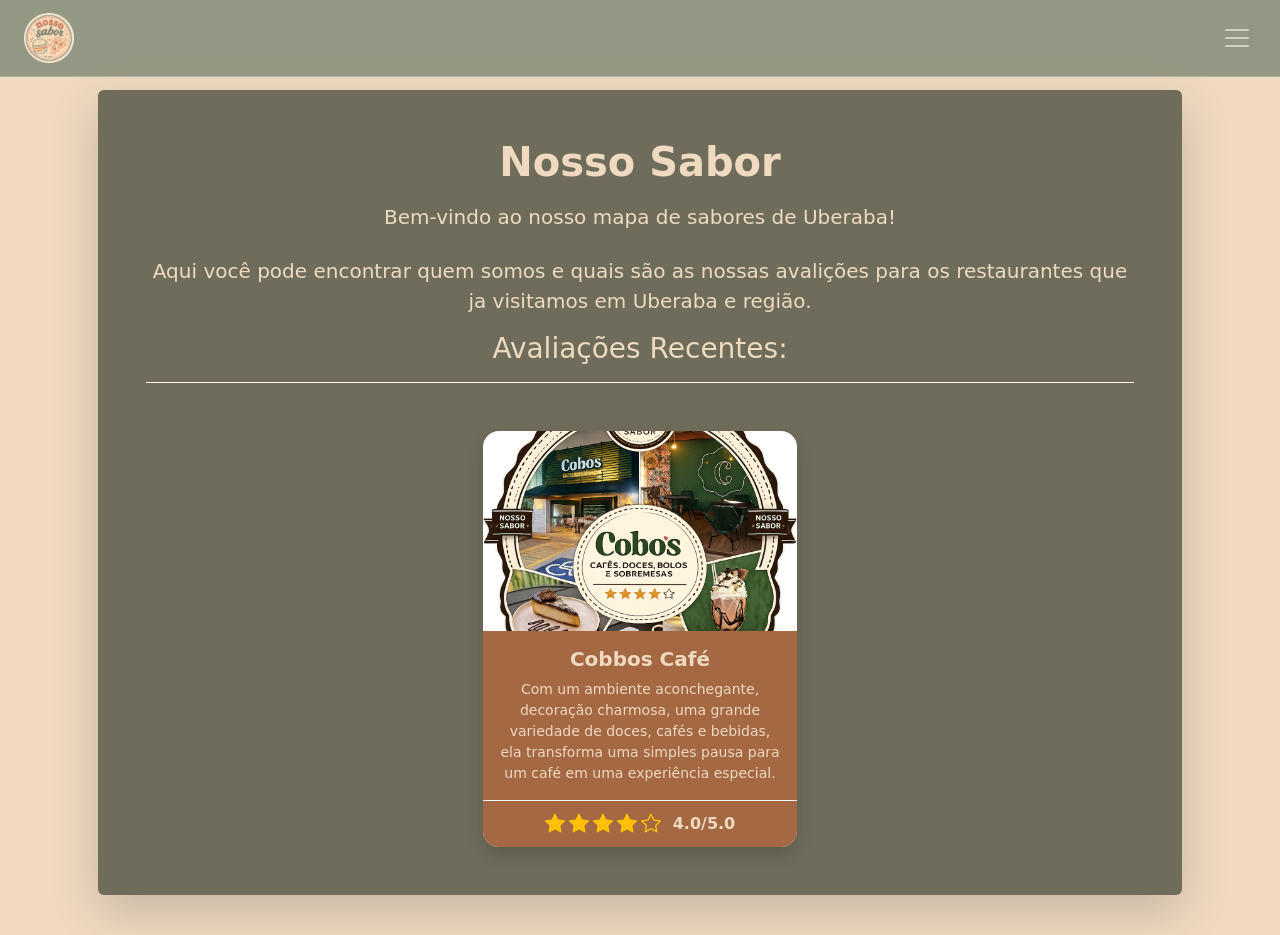
==== index.html @ 0177369b "Inicial Commit" ====
<!DOCTYPE html>
<html lang="pt-br">

<head>
    <meta charset="UTF-8">
    <meta name="viewport" content="width=device-width, initial-scale=1.0">
    <title>Nosso Sabor</title>
    <link href="https://cdn.jsdelivr.net/npm/bootstrap@5.3.8/dist/css/bootstrap.min.css" rel="stylesheet"
        integrity="sha384-sRIl4kxILFvY47J16cr9ZwB07vP4J8+LH7qKQnuqkuIAvNWLzeN8tE5YBujZqJLB" crossorigin="anonymous">
    <script src="/js/navbar.js" defer></script>
    <script src="/js/container-base.js" defer></script>
    <script src="/js/card-restaurante.js" defer></script>
    <link rel="stylesheet" href="https://cdn.jsdelivr.net/npm/bootstrap-icons@1.11.3/font/bootstrap-icons.min.css">


    <link rel="icon" type="image/x-icon" href="/src/icone_nossosabor.png">
</head>

<body style="background-color: #efdac1;">
    <header>
        <navbar-component></navbar-component>
    </header>
    <container-base>
        <p class="lead mb-0">Bem-vindo ao nosso mapa de sabores de Uberaba!</p>
        <br>
        <p class="lead mb-0 ">Aqui você pode encontrar quem somos e quais são as nossas avalições para os
            restaurantes que ja visitamos em Uberaba e região.</p>
        <h3 class="mb-4 border-bottom border-light pb-3 pt-3">Avaliações Recentes:</h3>
        <div class="row g-4 justify-content-center pt-4">
            <card-restaurante img="/src/cobos.png" nome="Cobbos Café"
                descricao="Com um ambiente aconchegante, decoração charmosa, uma grande variedade de doces, cafés e bebidas, ela transforma uma simples pausa para um café em uma experiência especial."
                nota="4.0">
            </card-restaurante>
        </div>

        <script src="https://cdn.jsdelivr.net/npm/bootstrap@5.3.8/dist/js/bootstrap.bundle.min.js"
            integrity="sha384-FKyoEForCGlyvwx9Hj09JcYn3nv7wiPVlz7YYwJrWVcXK/BmnVDxM+D2scQbITxI"
            crossorigin="anonymous"></script>
</body>

</html>
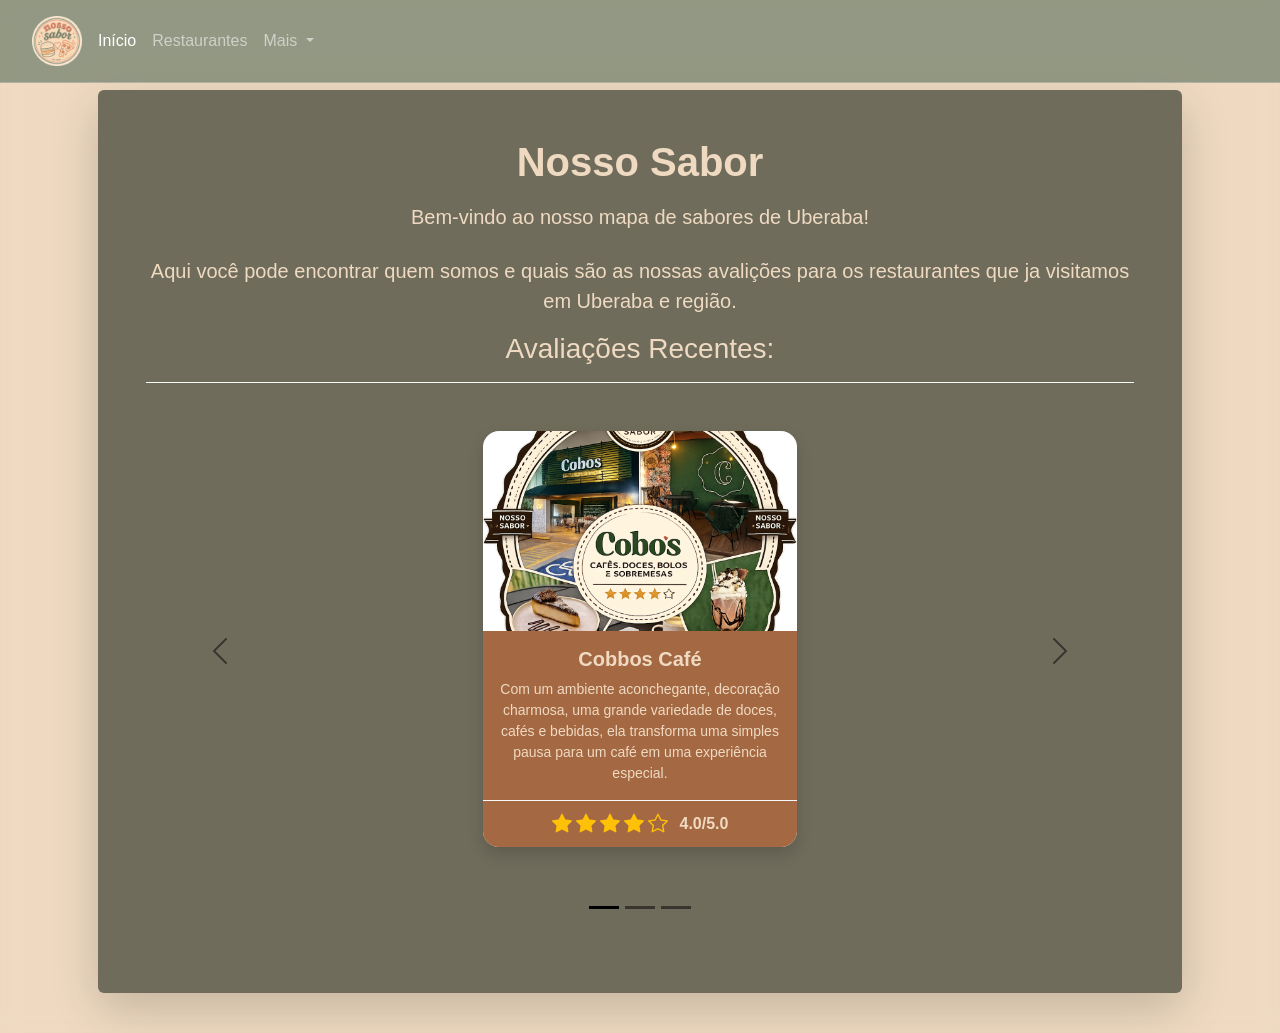
==== commit 53651b19: "#Update: Updating pages and adding about us & contact" ====
--- a/index.html
+++ b/index.html
@@ -9,14 +9,13 @@
         integrity="sha384-sRIl4kxILFvY47J16cr9ZwB07vP4J8+LH7qKQnuqkuIAvNWLzeN8tE5YBujZqJLB" crossorigin="anonymous">
     <script src="/js/navbar.js" defer></script>
     <script src="/js/container-base.js" defer></script>
-    <script src="/js/card-restaurante.js" defer></script>
+    <script type="module" src="/js/carousel-componet.js"></script>
     <link rel="stylesheet" href="https://cdn.jsdelivr.net/npm/bootstrap-icons@1.11.3/font/bootstrap-icons.min.css">
-
-
+    <link rel="stylesheet" href="/styles/styles.css">
     <link rel="icon" type="image/x-icon" href="/src/icone_nossosabor.png">
 </head>
 
-<body style="background-color: #efdac1;">
+<body>
     <header>
         <navbar-component></navbar-component>
     </header>
@@ -26,16 +25,13 @@
         <p class="lead mb-0 ">Aqui você pode encontrar quem somos e quais são as nossas avalições para os
             restaurantes que ja visitamos em Uberaba e região.</p>
         <h3 class="mb-4 border-bottom border-light pb-3 pt-3">Avaliações Recentes:</h3>
-        <div class="row g-4 justify-content-center pt-4">
-            <card-restaurante img="/src/cobos.png" nome="Cobbos Café"
-                descricao="Com um ambiente aconchegante, decoração charmosa, uma grande variedade de doces, cafés e bebidas, ela transforma uma simples pausa para um café em uma experiência especial."
-                nota="4.0">
-            </card-restaurante>
-        </div>
+        
+        <carousel-restaurantes></carousel-restaurantes>
 
         <script src="https://cdn.jsdelivr.net/npm/bootstrap@5.3.8/dist/js/bootstrap.bundle.min.js"
             integrity="sha384-FKyoEForCGlyvwx9Hj09JcYn3nv7wiPVlz7YYwJrWVcXK/BmnVDxM+D2scQbITxI"
             crossorigin="anonymous"></script>
+    </container-base>
 </body>
 
 </html>
--- a/styles/styles.css
+++ b/styles/styles.css
@@ -0,0 +1,57 @@
+body {
+    background-color: #efdac1;
+    font-family: 'Arial', sans-serif;
+}
+#container-content {
+    background-color: #6f6c5c;
+    color: #efdac1;
+}
+#container-base {
+    padding-top: 90px; 
+    padding-bottom: 40px;
+    backdrop-filter: blur(10px);
+    -webkit-backdrop-filter: blur(10px);
+    border-radius: 0.5rem;
+    flex: 1;
+}
+
+#navbar {
+    background-color: rgba(117, 130, 111, 0.75);
+    backdrop-filter: blur(10px);
+    -webkit-backdrop-filter: blur(10px);
+    width: 100%;
+    display: block;
+}
+
+#navbar-brand {
+    --bs-icon-link-transform: translate3d(0, -.125rem, 0);
+}
+
+#navbar-brand-img {
+    height: 50px;
+    width: auto;
+    
+}
+
+#offcanvas-header {
+    background-color: #d98e6f;
+    backdrop-filter: blur(10px);
+    -webkit-backdrop-filter: blur(10px);
+}
+
+#offcanvas-brand-img {
+    height: 45px;
+    width: auto;
+}
+
+#offcanvas-body {
+    background-color: #75826f;
+}
+
+.carousel-indicators {
+    bottom: -40px; 
+}
+
+#carouselExampleDark {
+    margin-bottom: 50px; 
+}
